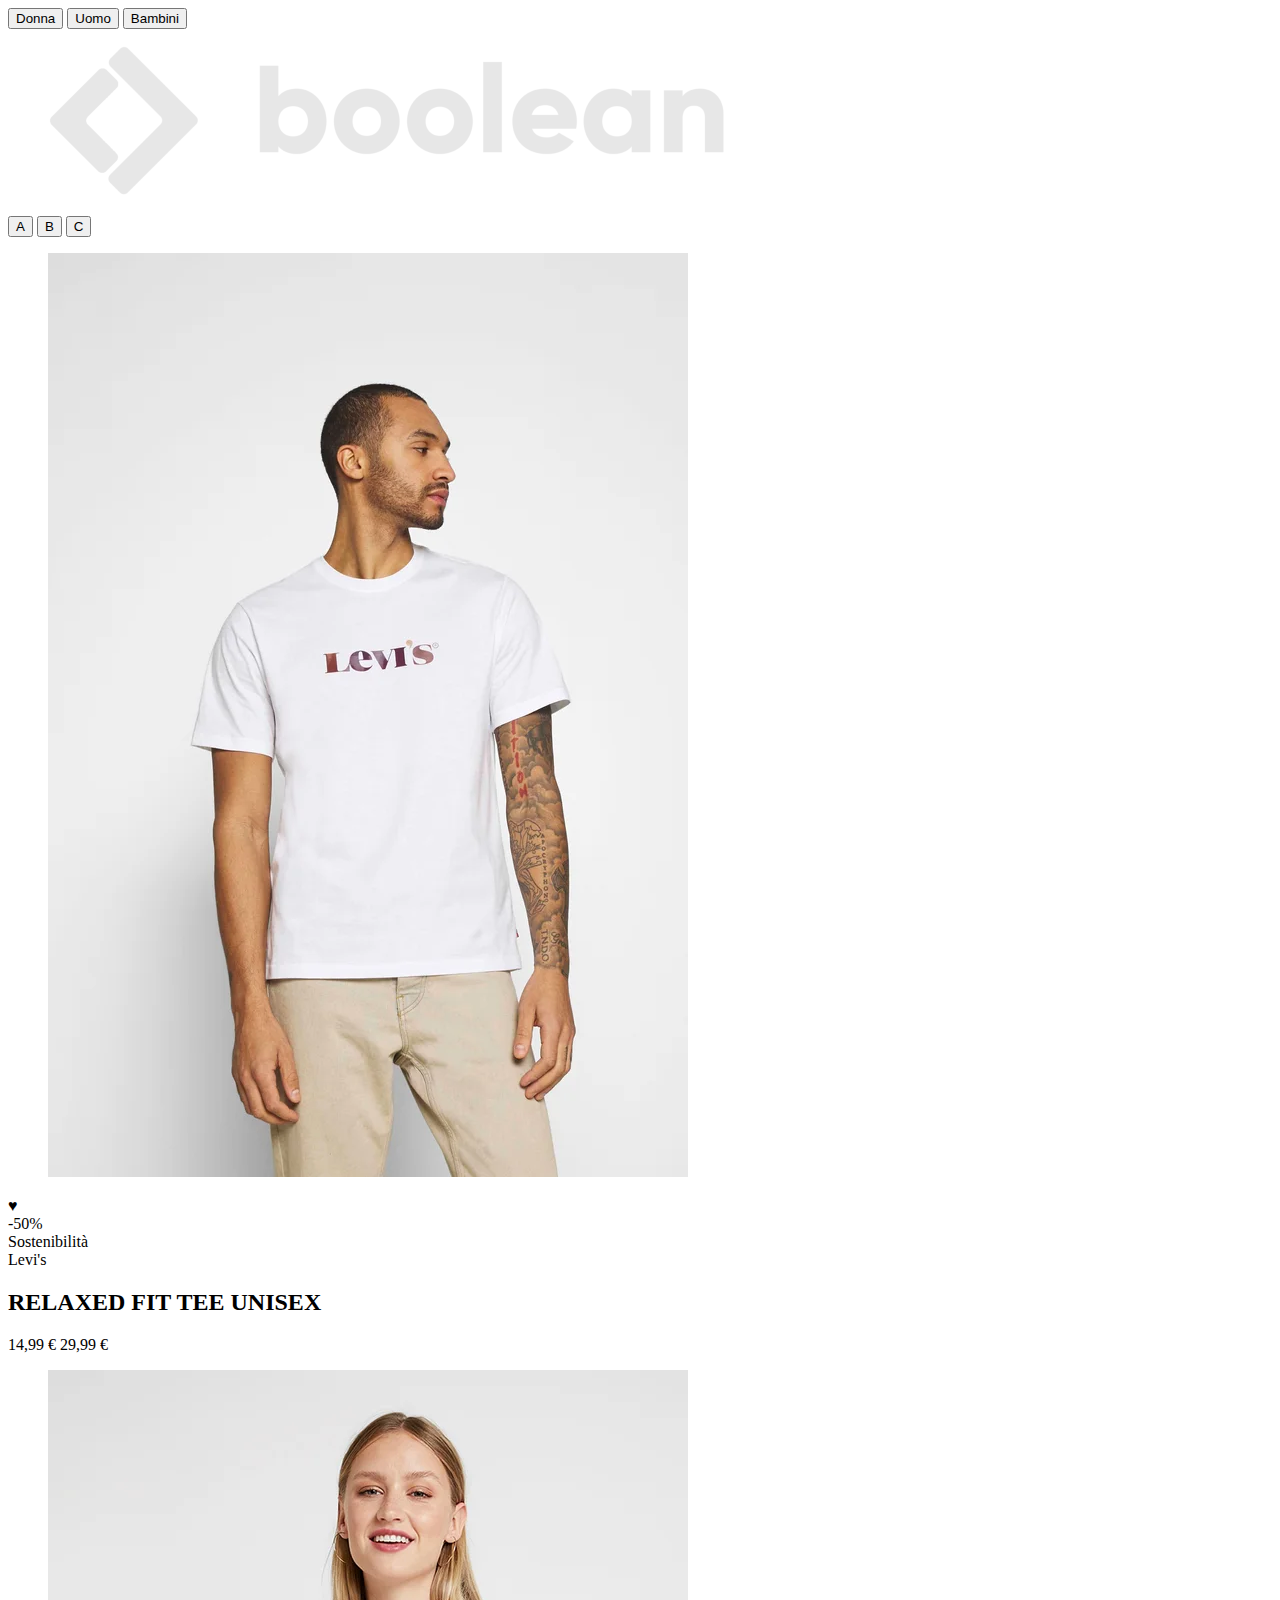
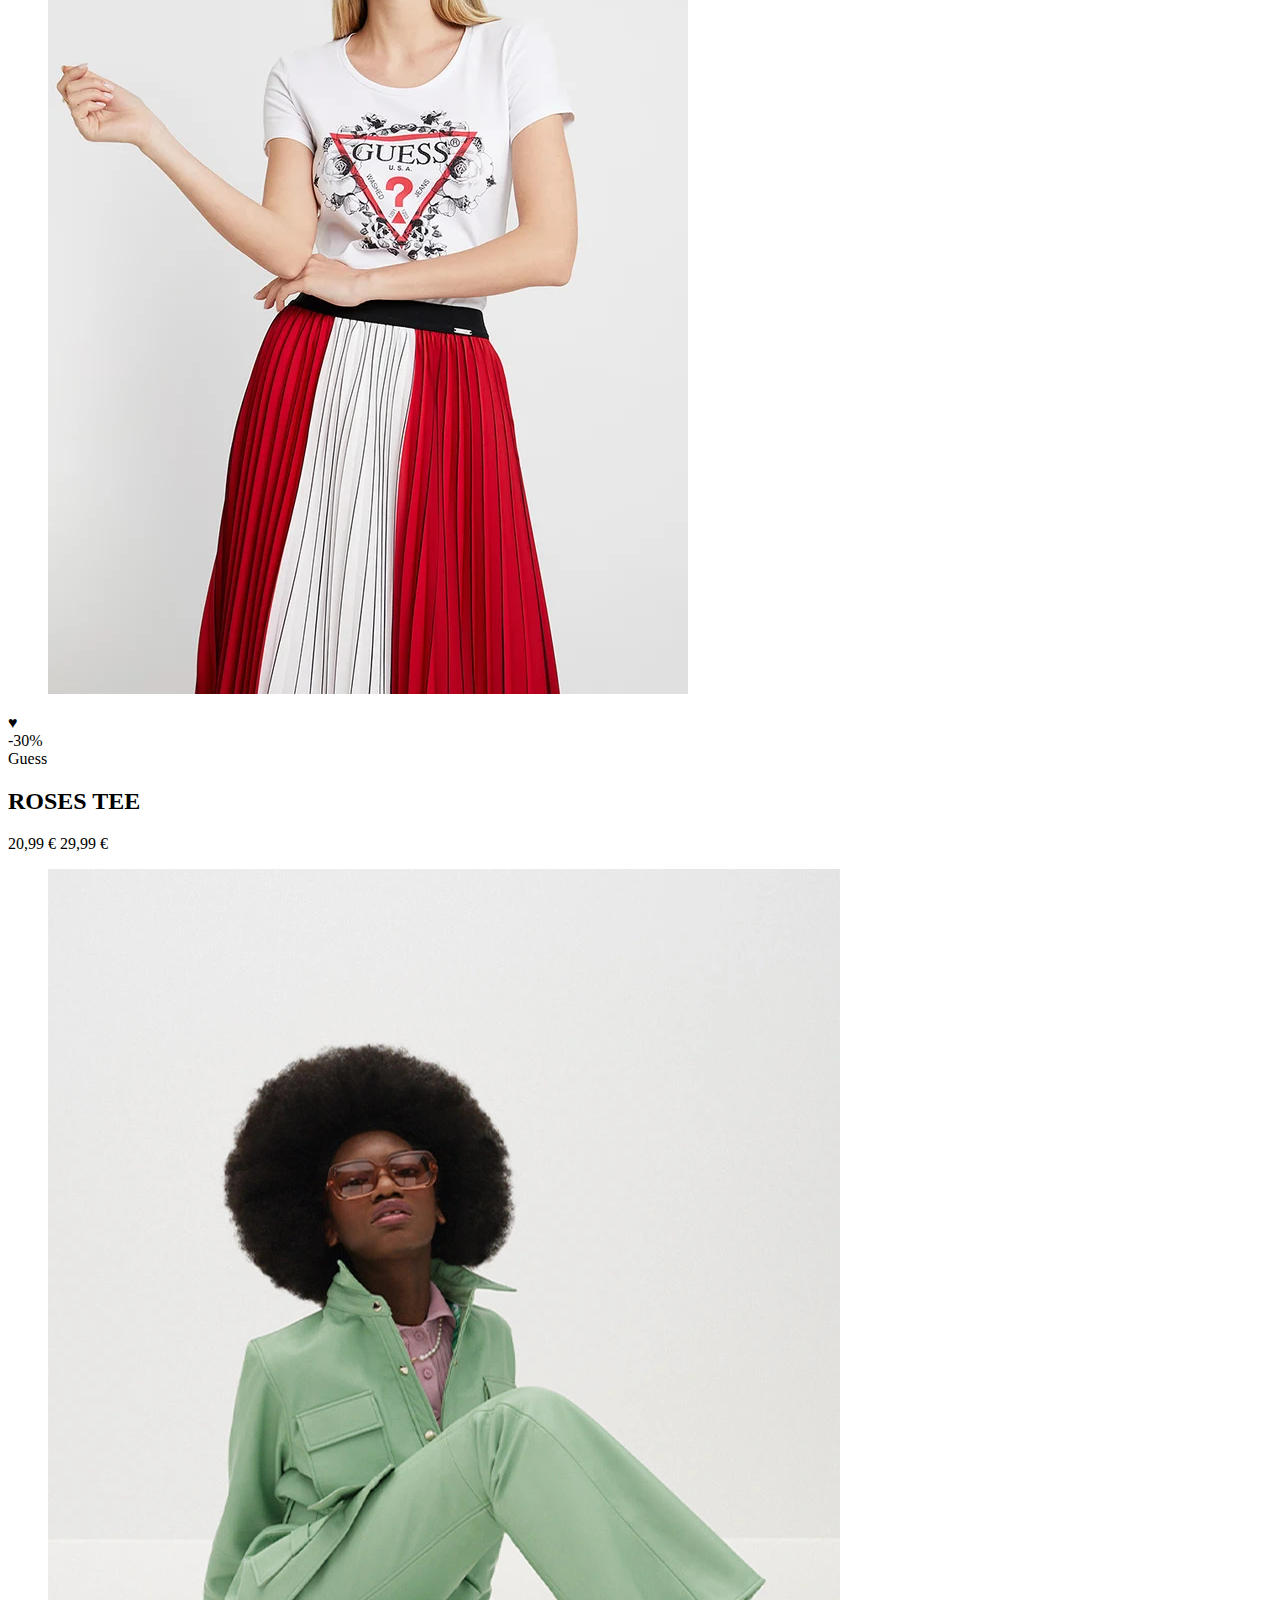
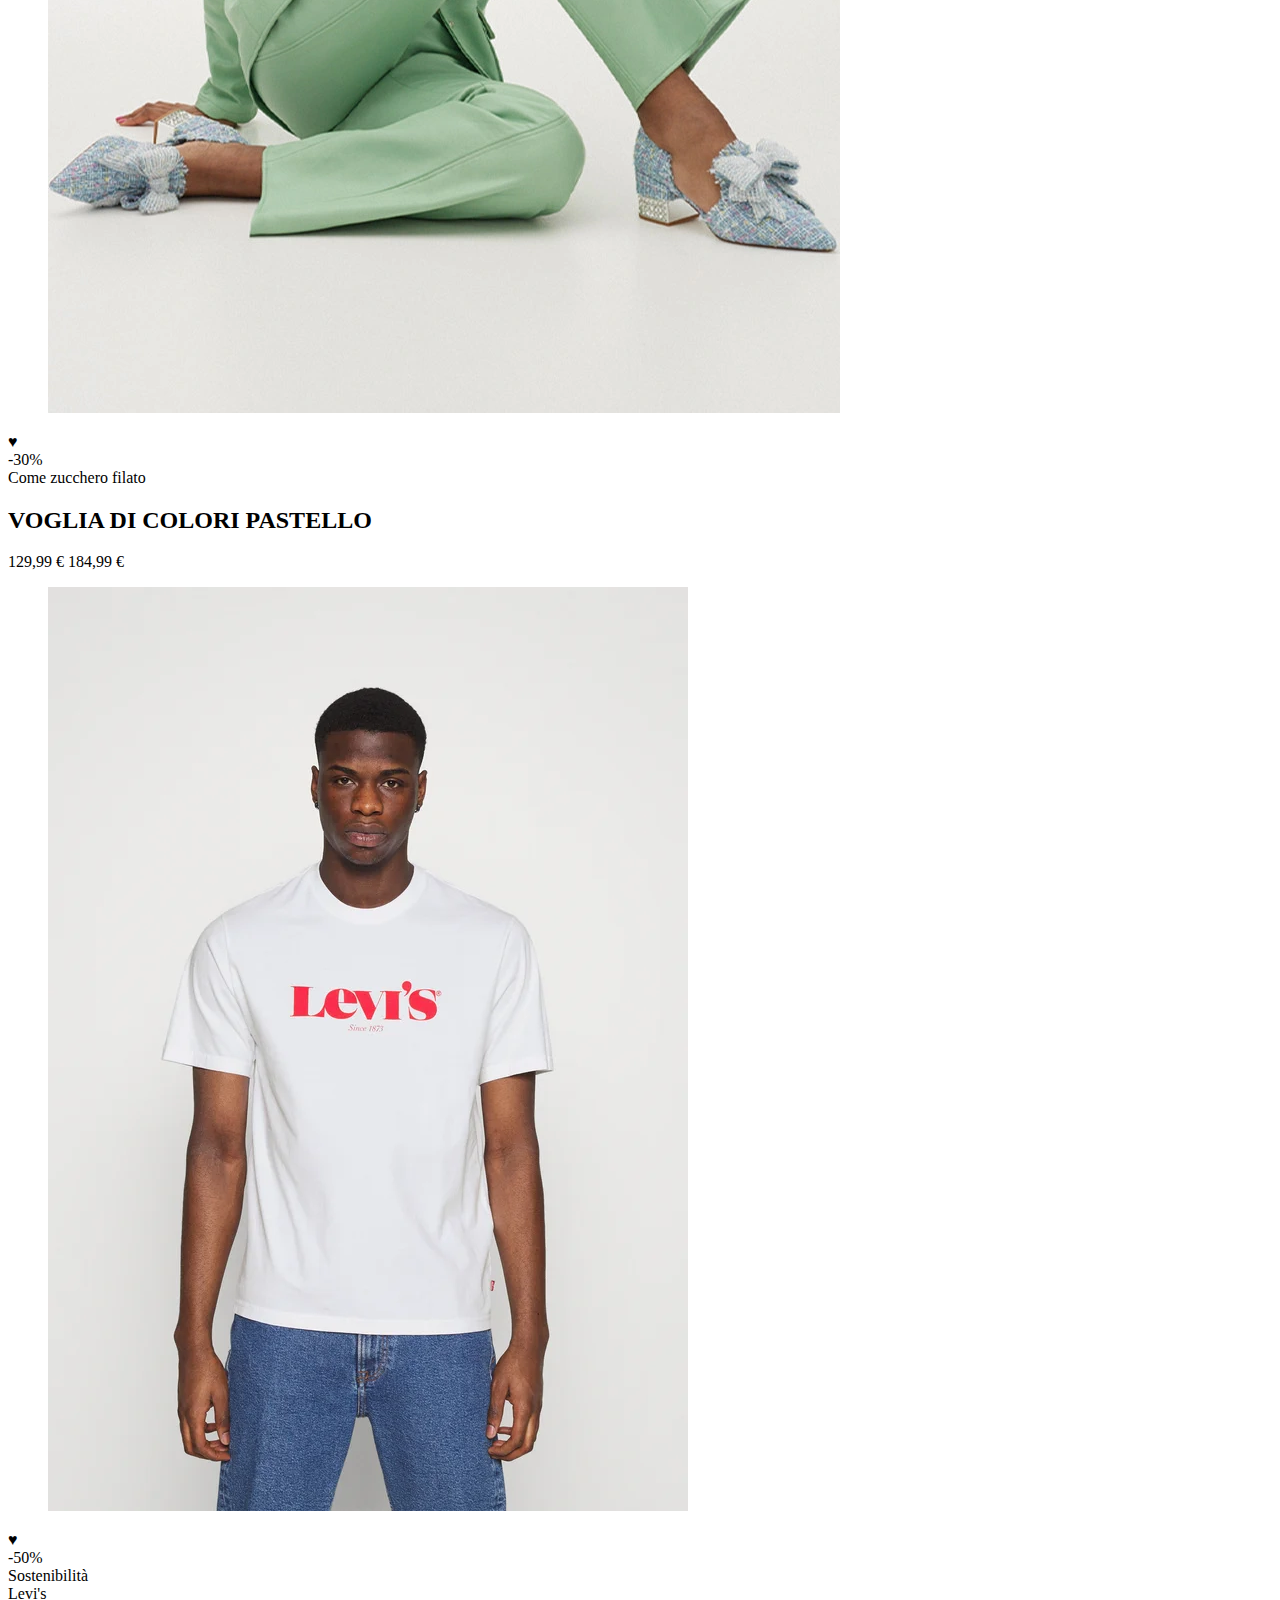
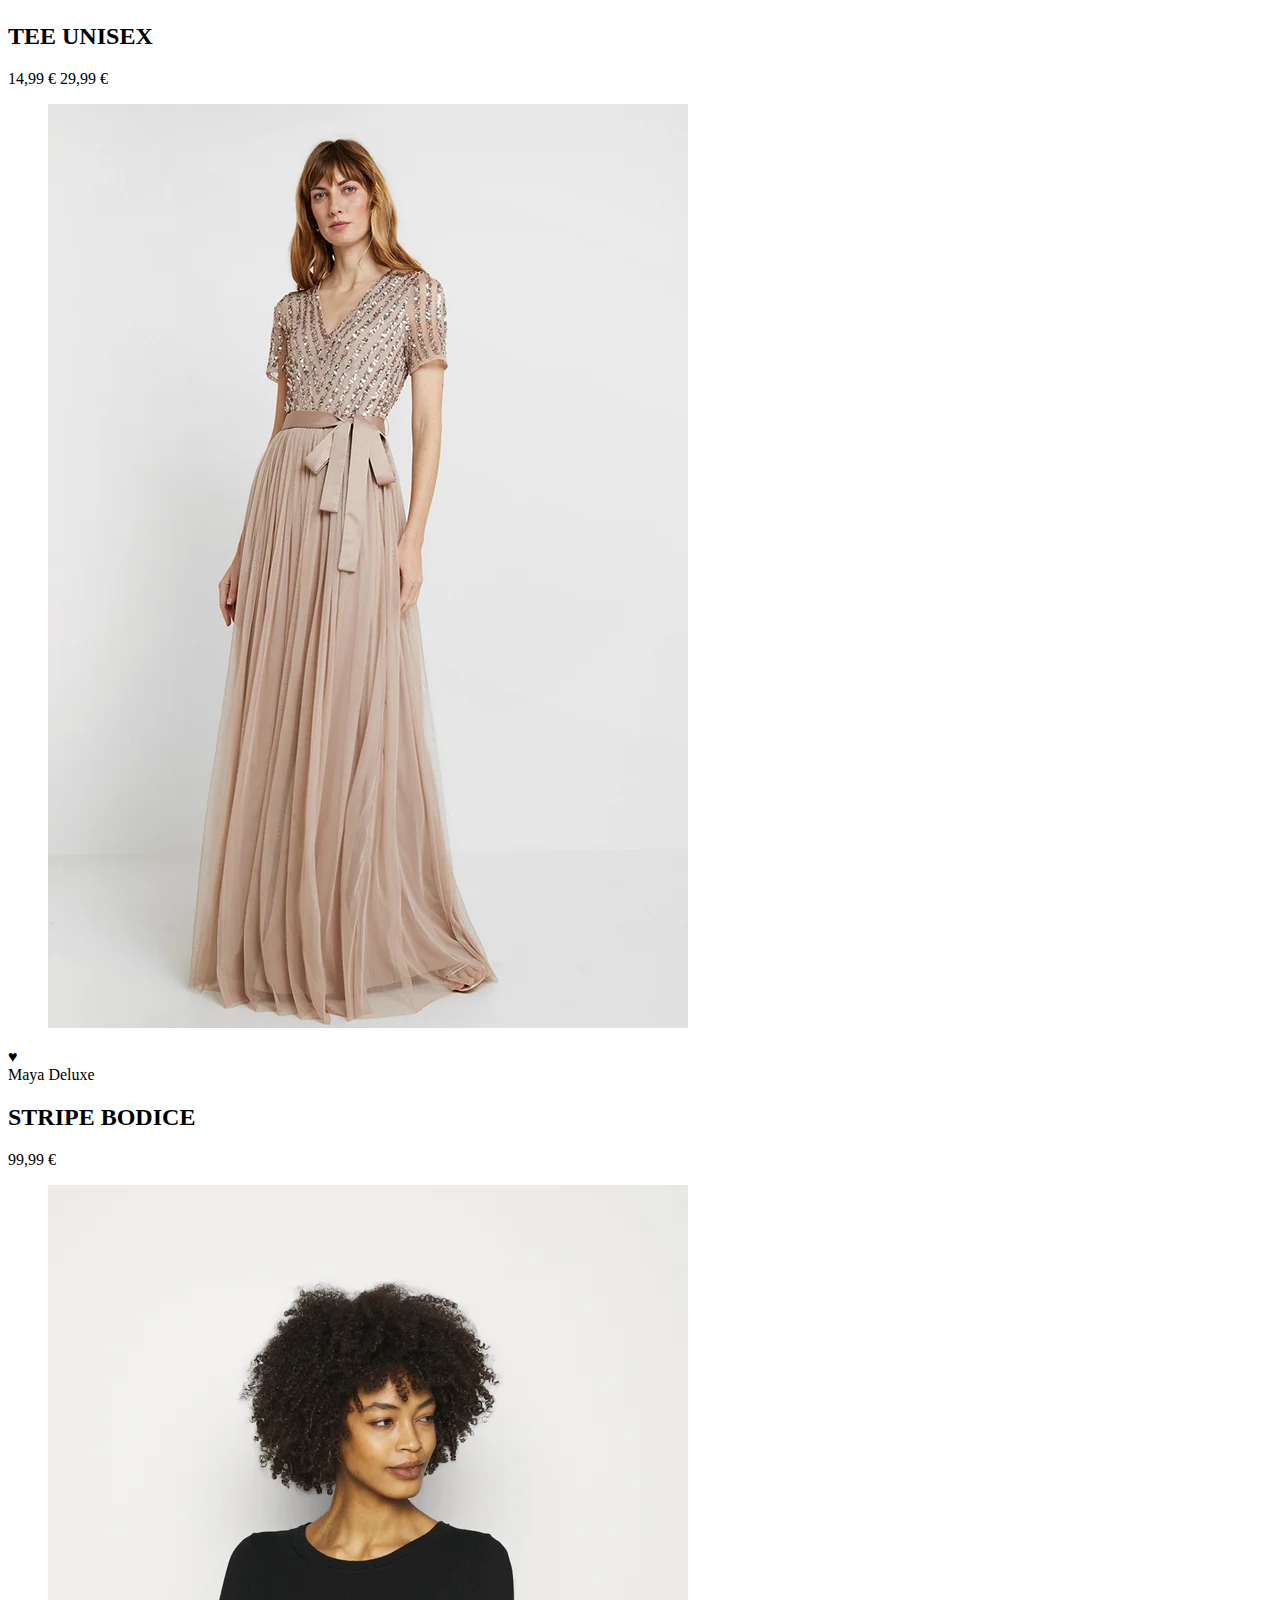
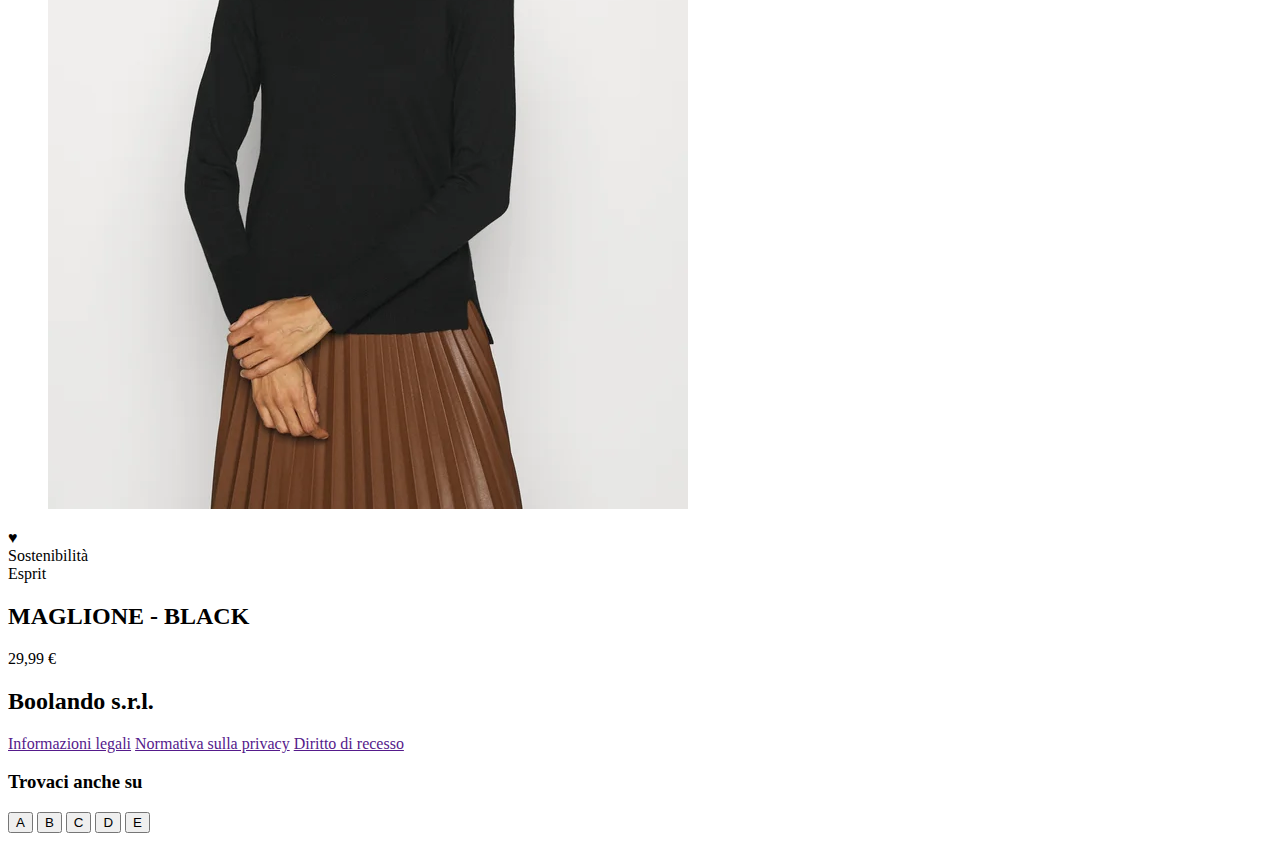
==== bonus/bonus.html @ 7b53c3a4 "BONUS folder created" ====
<!DOCTYPE html>
<html lang="en">
<head>
    <meta charset="UTF-8">
    <meta http-equiv="X-UA-Compatible" content="IE=edge">
    <meta name="viewport" content="width=device-width, initial-scale=1.0">
    <title>Boolando</title>
    <link rel="stylesheet" href="./css/style.css">
</head>

<body>
    
    <header class="navbar">

        <div class="container1">

            <div class="row row-cols-3a flex">

                <div class="col1 flex">

                    <button class="gender-button">Donna</button>
                    <button class="gender-button">Uomo</button>
                    <button class="gender-button">Bambini</button>

                </div>

                <div class="col2 flex">

                    <figure>
                        <img class="logo" src="./img/img-webp/boolean-logo.png" alt="logo boolean">
                    </figure>

                </div>

                <div class="col3 flex">

                    <button class="icon-button">A</button>
                    <button class="icon-button">B</button>
                    <button class="icon-button">C</button>

                </div>

            </div>

        </div>

    </header>

    <main>

        <section class="products">

            <div class="container1">

                <div class="row row-cols-3b flex">

                    <div class="col-card">

                        <div class="card">

                            <div class="product-img relative">

                                <figure>
                                    <img class="image" src="./img/img-webp/1.webp" alt="">
                                </figure>

                                <div class="like">
                                    &hearts;
                                </div>

                                <div class="product-info">

                                    <div class="discount">-50%</div>

                                    <div class="sustainable">Sostenibilità</div>

                                </div>

                            </div>

                            <div class="product-desc">

                                <span class="brand">Levi's</span>

                                <h2 class="product-title">RELAXED FIT TEE UNISEX</h2>

                                <data class="price">14,99 &euro;</data>

                                <data class="original-price">29,99 &euro;</data>

                            </div>

                        </div>

                    </div>

                    <div class="col-card">

                        <div class="card">

                            <div class="product-img relative">

                                <figure>
                                    <img class="image" src="./img/img-webp/2.webp" alt="">
                                </figure>

                                <div class="like">
                                    &hearts;
                                </div>

                                <div class="product-info">

                                    <div class="discount">-30%</div>

                                </div>

                            </div>

                            <div class="product-desc">

                                <span class="brand">Guess</span>

                                <h2 class="product-title">ROSES TEE</h2>

                                <data class="price">20,99 &euro;</data>

                                <data class="original-price">29,99 &euro;</data>

                            </div>

                        </div>

                    </div>

                    <div class="col-card">

                        <div class="card">

                            <div class="product-img relative">

                                <figure>
                                    <img class="image" src="./img/img-webp/3.webp" alt="">
                                </figure>

                                <div class="like">
                                    &hearts;
                                </div>

                                <div class="product-info">

                                    <div class="discount">-30%</div>

                                </div>

                            </div>

                            <div class="product-desc">

                                <span class="brand">Come zucchero filato</span>

                                <h2 class="product-title">VOGLIA DI COLORI PASTELLO</h2>

                                <data class="price">129,99 &euro;</data>

                                <data class="original-price">184,99 &euro;</data>

                            </div>

                        </div>

                    </div>
                    
                </div>

                <div class="row row-cols-3b flex">

                    <div class="col-card">

                        <div class="card">

                            <div class="product-img relative">

                                <figure>
                                    <img class="image" src="./img/img-webp/4.webp" alt="">
                                </figure>

                                <div class="like">
                                    &hearts;
                                </div>

                                <div class="product-info">

                                    <div class="discount">-50%</div>

                                    <div class="sustainable">Sostenibilità</div>

                                </div>

                            </div>

                            <div class="product-desc">

                                <span class="brand">Levi's</span>

                                <h2 class="product-title">TEE UNISEX</h2>

                                <data class="price">14,99 &euro;</data>

                                <data class="original-price">29,99 &euro;</data>

                            </div>

                        </div>

                    </div>

                    <div class="col-card">

                        <div class="card">

                            <div class="product-img relative">

                                <figure>
                                    <img class="image" src="./img/img-webp/5.webp" alt="">
                                </figure>

                                <div class="like">
                                    &hearts;
                                </div>

                            </div>

                            <div class="product-desc">

                                <span class="brand">Maya Deluxe</span>

                                <h2 class="product-title">STRIPE BODICE</h2>

                                <data class="price">99,99 &euro;</data>

                            </div>

                        </div>

                    </div>

                    <div class="col-card">

                        <div class="card">

                            <div class="product-img relative">

                                <figure>
                                    <img class="image" src="./img/img-webp/6.webp" alt="">
                                </figure>

                                <div class="like">
                                    &hearts;
                                </div>

                                <div class="product-info">

                                    <div class="sustainable">Sostenibilità</div>

                                </div>

                            </div>

                            <div class="product-desc">

                                <span class="brand">Esprit</span>

                                <h2 class="product-title">MAGLIONE - BLACK</h2>

                                <data class="price">29,99 &euro;</data>

                            </div>

                        </div>

                    </div>
                    
                </div>

            </div>

        </section>

    </main>

    <footer>

        <div class="container1">

            <div class="row row-cols-2 flex">

                <div class="col1">

                    <h2 class="boolando-srl">Boolando s.r.l.</h2>

                    <a class="info-link" href="">Informazioni legali</a>
                    <a class="info-link" href="">Normativa sulla privacy</a>
                    <a class="info-link" href="">Diritto di recesso</a>

                </div>

                <div class="col2">

                    <h3>Trovaci anche su</h3>

                    <button class="icon-button">A</button>
                    <button class="icon-button">B</button>
                    <button class="icon-button">C</button>
                    <button class="icon-button">D</button>
                    <button class="icon-button">E</button>

                </div>

            </div>

        </div>

    </footer>

</body>

</html>
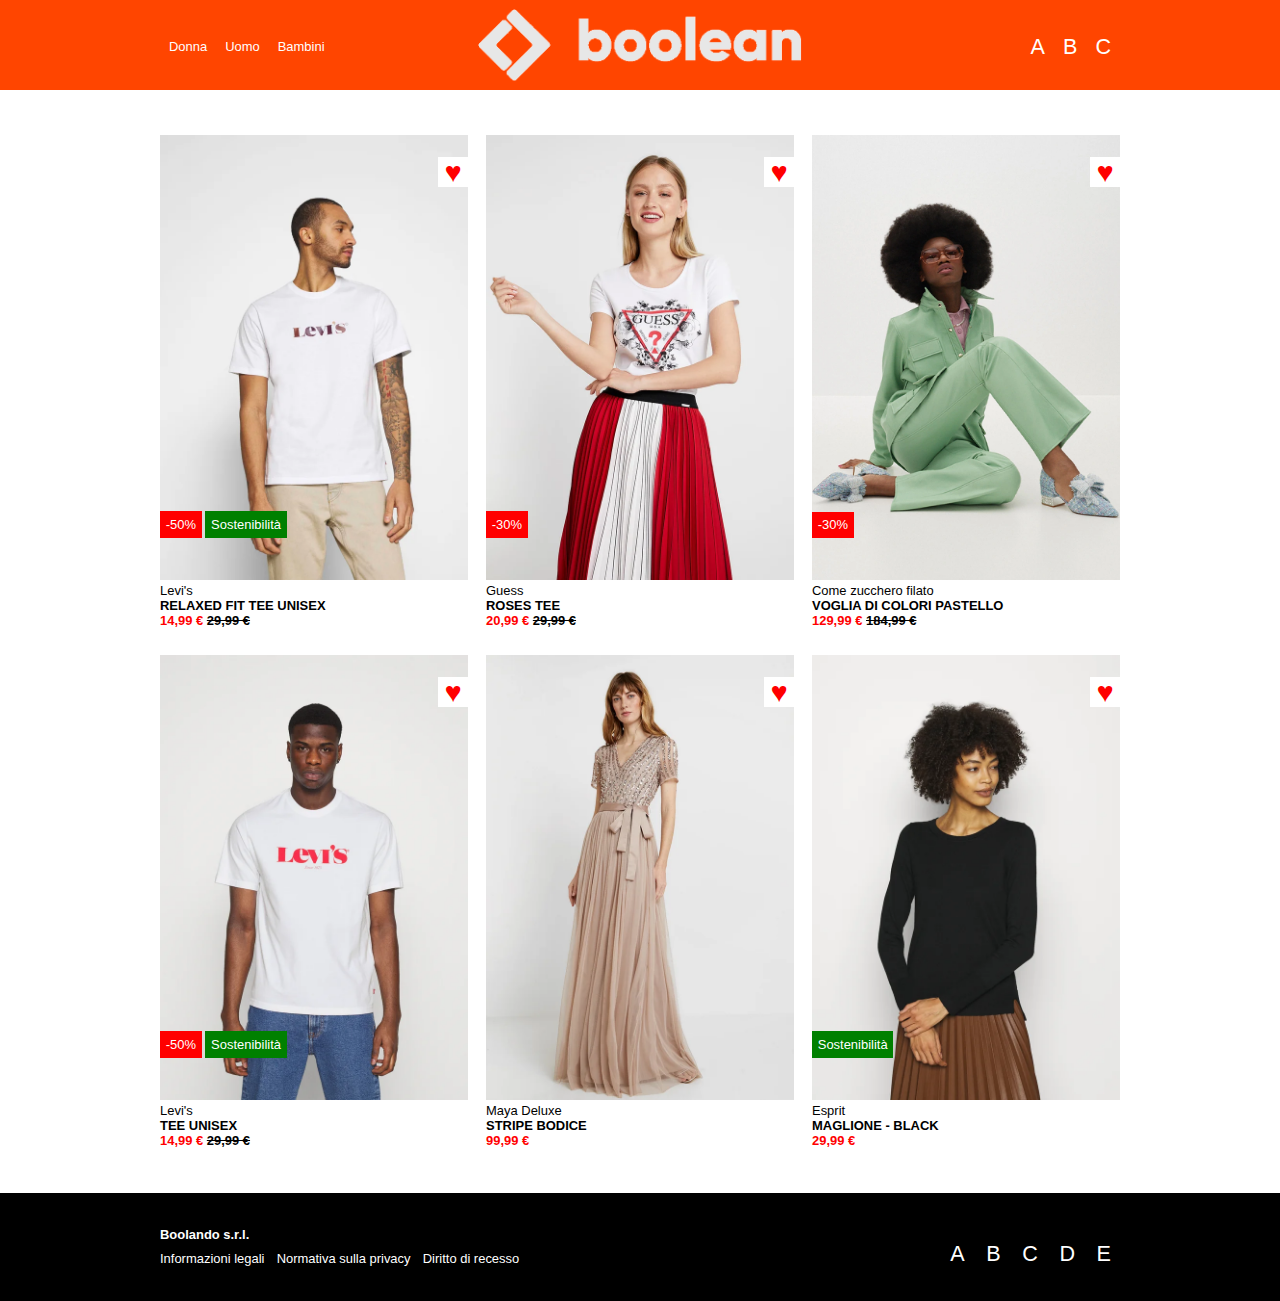
==== commit 52c641c4: "RENAME all bonus files" ====
--- a/bonus/bonus.html
+++ b/bonus/bonus.html
@@ -5,7 +5,7 @@
     <meta http-equiv="X-UA-Compatible" content="IE=edge">
     <meta name="viewport" content="width=device-width, initial-scale=1.0">
     <title>Boolando</title>
-    <link rel="stylesheet" href="./css/style.css">
+    <link rel="stylesheet" href="./css-bonus/bonus.css">
 </head>
 
 <body>
@@ -27,7 +27,7 @@
                 <div class="col2 flex">
 
                     <figure>
-                        <img class="logo" src="./img/img-webp/boolean-logo.png" alt="logo boolean">
+                        <img class="logo" src="./img-bonus/img-webp/boolean-logo.png" alt="logo boolean">
                     </figure>
 
                 </div>
@@ -59,9 +59,9 @@
                         <div class="card">
 
                             <div class="product-img relative">
-
-                                <figure>
-                                    <img class="image" src="./img/img-webp/1.webp" alt="">
+                                
+                                <figure>
+                                    <img class="image" src="./img-bonus/img-webp/1.webp" alt="">
                                 </figure>
 
                                 <div class="like">
@@ -101,7 +101,7 @@
                             <div class="product-img relative">
 
                                 <figure>
-                                    <img class="image" src="./img/img-webp/2.webp" alt="">
+                                    <img class="image" src="./img-bonus/img-webp/2.webp" alt="">
                                 </figure>
 
                                 <div class="like">
@@ -139,7 +139,7 @@
                             <div class="product-img relative">
 
                                 <figure>
-                                    <img class="image" src="./img/img-webp/3.webp" alt="">
+                                    <img class="image" src="./img-bonus/img-webp/3.webp" alt="">
                                 </figure>
 
                                 <div class="like">
@@ -181,7 +181,7 @@
                             <div class="product-img relative">
 
                                 <figure>
-                                    <img class="image" src="./img/img-webp/4.webp" alt="">
+                                    <img class="image" src="./img-bonus/img-webp/4.webp" alt="">
                                 </figure>
 
                                 <div class="like">
@@ -221,7 +221,7 @@
                             <div class="product-img relative">
 
                                 <figure>
-                                    <img class="image" src="./img/img-webp/5.webp" alt="">
+                                    <img class="image" src="./img-bonus/img-webp/5.webp" alt="">
                                 </figure>
 
                                 <div class="like">
@@ -251,7 +251,7 @@
                             <div class="product-img relative">
 
                                 <figure>
-                                    <img class="image" src="./img/img-webp/6.webp" alt="">
+                                    <img class="image" src="./img-bonus/img-webp/6.webp" alt="">
                                 </figure>
 
                                 <div class="like">
--- a/bonus/css-bonus/bonus.css
+++ b/bonus/css-bonus/bonus.css
@@ -0,0 +1,253 @@
+* {
+    margin: 0 auto;
+    padding: 0;
+    box-sizing: border-box;
+    font-family: sans-serif;
+    font-size: 0.9rem;
+}
+
+/************
+HEADER
+*************/
+
+.navbar {
+    height: 10vh;
+    width: 100vw;
+    background-color: orangered;
+    position: fixed;
+    top: 0;
+    left: 0;
+    z-index: 1;
+    padding: 1vh;
+}
+
+.logo {
+    height: 8vh;
+}
+
+.gender-button,
+.icon-button {
+    background-color: orangered;
+    border: 0;
+    margin: 0;
+    padding: 1vh;
+    color: white;
+}
+
+.gender-button:hover,
+.icon-button:hover {
+  box-shadow: 0 0 1vh inset white;
+}
+
+.icon-button {
+    font-size: 1.5rem;;
+}
+
+/************
+FOOTER
+*************/
+
+footer {
+    margin-top: 5vh;
+    background-color: black;
+}
+
+.boolando-srl {
+    color: white;
+    padding-bottom: 1vh;
+}
+
+.info-link {
+    text-decoration: none;
+    color: white;
+    padding: 0 0.3rem;
+}
+
+.row-cols-2 .col1 :nth-child(2) {
+    padding-left: 0;
+}
+
+.info-link:hover {
+    text-decoration: underline;
+}
+
+footer .icon-button {
+    background-color: black;
+}
+
+/************
+CONTAINER
+*************/
+
+.container1 {   
+    max-width: 75vw;
+}
+
+/************
+FLEX
+*************/
+
+.flex {
+    display: flex;
+}
+
+.products {
+    margin-top: 15vh;
+}
+
+/************
+POSITION RELATIVE
+*************/
+
+.relative {
+    position: relative;
+}
+
+/************
+ROW
+*************/
+
+.row-cols-3a {
+    align-items: center;
+    margin: 0;
+}
+
+.row-cols-2 {
+    justify-content: space-between;
+    height: 12vh;
+    align-items:  center;
+}
+
+/************
+COLUMN
+*************/
+
+.row-cols-3a [class^="col"] {
+    flex-basis: calc(100%/3);
+}
+
+.row-cols-3a .col1 {
+    justify-content: flex-start;
+}
+
+.row-cols-3a .col2 {
+    justify-content: center;
+}
+
+.row-cols-3a .col3 {
+    justify-content: flex-end;
+}
+
+.row-cols-3b {
+    margin-bottom: 3vh;
+}
+
+.container1 .row-cols-3b:last-child {
+    margin-bottom: 0;
+}
+
+.row-cols-2 [class^="col"] {
+    margin: 0;
+}
+
+/************
+CARD MARGIN
+*************/
+.row-cols-3b .col-card {
+    margin-right: 2vh;
+}
+
+.row-cols-3b :last-child {
+    margin-right: 0;
+}
+
+/************
+CARD
+*************/
+
+.col-card {
+    flex-basis: calc(100%/3);
+}
+
+.product-img {
+  width: 100%;
+}
+
+.image {
+    width: 100%;
+}
+
+.image-hover:hover {
+    z-index: 1;
+}
+
+
+/************
+PRODUCT INFO
+*************/
+
+.product-info {
+    position: absolute;
+    left: 0;
+    bottom: 10%;
+}
+
+.discount,
+.sustainable {
+    display: inline-block;
+    color: white;
+    padding: 0.4rem;
+}
+
+.discount {
+    background-color: red;
+}
+
+.sustainable {
+    background-color: green;
+}
+
+/************
+LIKE
+*************/
+
+.like {
+    position: absolute;
+    right: 0;
+    top: 5%;
+    width: 30px;
+    height: 30px;
+    background-color: white;
+    font-size: 2rem;
+    text-align: center;
+    line-height: 30px;
+    color: red;
+}
+
+.like:hover {
+    box-shadow: 0 0 1vh inset red;
+}
+    
+
+/************
+PRODUCT DESC
+*************/
+
+.price {
+    font-weight: bold;
+    color: red;
+}
+
+.original-price {
+    font-weight: bold;
+    text-decoration: line-through;
+}
+
+
+
+
+
+
+
+
+
